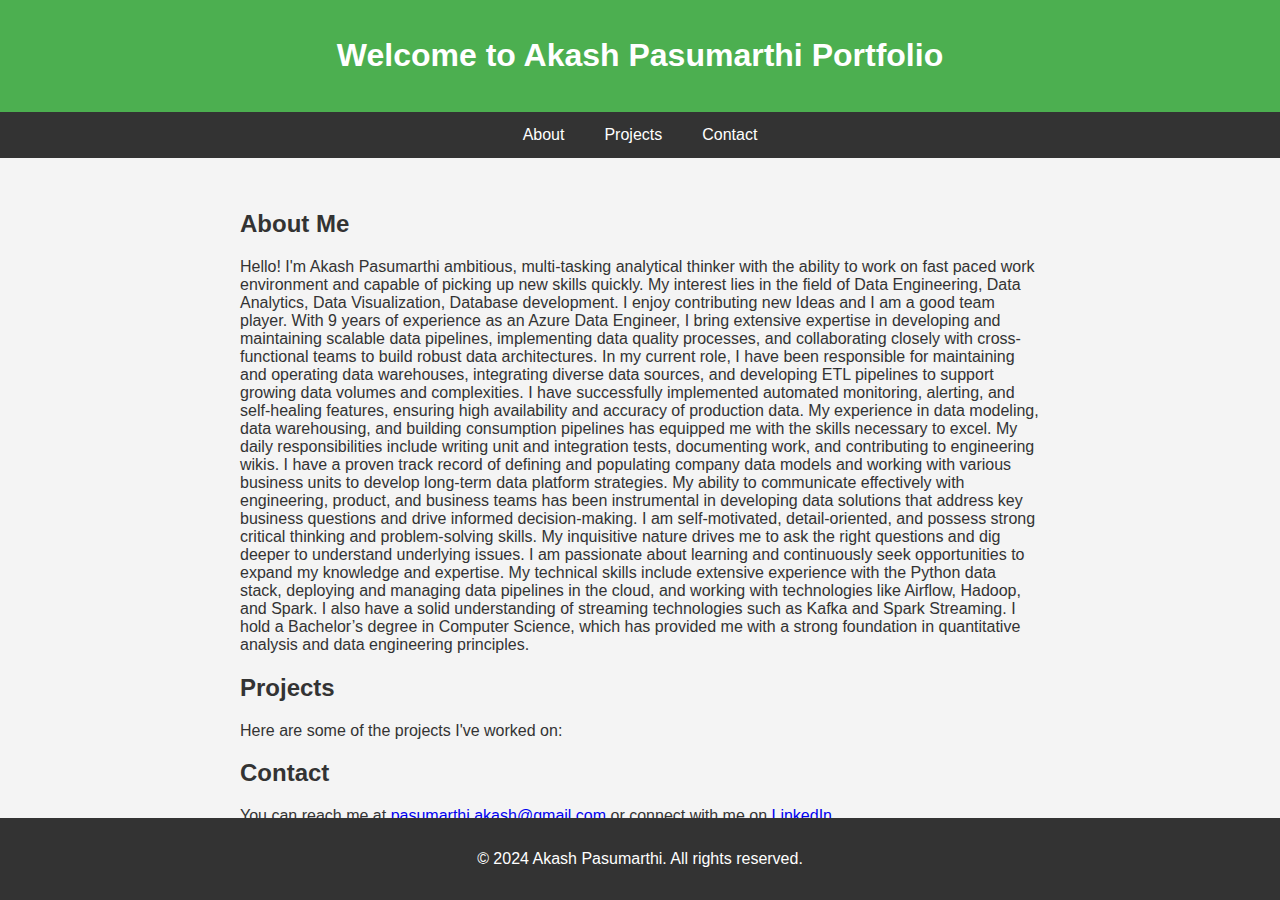
==== index.html @ af615426 "New Profile Page" ====
<!DOCTYPE html>
<html lang="en">
<head>
    <meta charset="UTF-8">
    <meta name="viewport" content="width=device-width, initial-scale=1.0">
    <title>Nag Pritam's Portfolio</title>
    <style>
        body {
            font-family: Arial, sans-serif;
            margin: 0;
            padding: 0;
            background-color: #f4f4f4;
            color: #333;
        }
        header {
            background-color: #4CAF50;
            color: white;
            padding: 1em 0;
            text-align: center;
        }
        nav {
            display: flex;
            justify-content: center;
            background-color: #333;
        }
        nav a {
            color: white;
            padding: 14px 20px;
            text-decoration: none;
            text-align: center;
        }
        nav a:hover {
            background-color: #575757;
        }
        .content {
            padding: 2em;
            max-width: 800px;
            margin: 0 auto;
        }
        footer {
            background-color: #333;
            color: white;
            text-align: center;
            padding: 1em 0;
            position: fixed;
            bottom: 0;
            width: 100%;
        }
    </style>
</head>
<body>
    <header>
        <h1>Welcome to Akash Pasumarthi Portfolio</h1>
    </header>
    <nav>
        <a href="#about">About</a>
        <a href="#projects">Projects</a>
        <a href="#contact">Contact</a>
    </nav>
    <div class="content">
        <section id="about">
            <h2>About Me</h2>
            <p>Hello! I'm Akash Pasumarthi ambitious, multi-tasking analytical thinker with the ability to work on fast paced work environment and capable of picking up new skills quickly. My interest lies in the field of Data Engineering, Data Analytics, Data Visualization, Database development. I enjoy contributing new Ideas and I am a good team player.
            With 9 years of experience as an Azure Data Engineer, I bring extensive expertise in developing and maintaining scalable data pipelines, implementing data quality processes, and collaborating closely with cross-functional teams to build robust data architectures.
            In my current role, I have been responsible for maintaining and operating data warehouses, integrating diverse data sources, and developing ETL pipelines to support growing data volumes and complexities. I have successfully implemented automated monitoring, alerting, and self-healing features, ensuring high availability and accuracy of production data. My experience in data modeling, data warehousing, and building consumption pipelines has equipped me with the skills necessary to excel. 
            My daily responsibilities include writing unit and integration tests, documenting work, and contributing to engineering wikis. I have a proven track record of defining and populating company data models and working with various business units to develop long-term data platform strategies. My ability to communicate effectively with engineering, product, and business teams has been instrumental in developing data solutions that address key business questions and drive informed decision-making.
            I am self-motivated, detail-oriented, and possess strong critical thinking and problem-solving skills. My inquisitive nature drives me to ask the right questions and dig deeper to understand underlying issues. I am passionate about learning and continuously seek opportunities to expand my knowledge and expertise.
My technical skills include extensive experience with the Python data stack, deploying and managing data pipelines in the cloud, and working with technologies like Airflow, Hadoop, and Spark. I also have a solid understanding of streaming technologies such as Kafka and Spark Streaming. I hold a Bachelor’s degree in Computer Science, which has provided me with a strong foundation in quantitative analysis and data engineering principles.

            </p>
        </section>
        <section id="projects">
            <h2>Projects</h2>
            <p>Here are some of the projects I've worked on:</p>
            <ul>
              
            </ul>
        </section>
        <section id="contact">
            <h2>Contact</h2>
            <p>You can reach me at <a href="mailto:pasumarthi.akash@gmail.com">pasumarthi.akash@gmail.com</a> or connect with me on <a href="https://www.linkedin.com/in/akash-pasumarthi/">LinkedIn</a>.</p>
        </section>
    </div>
    <footer>
        <p>&copy; 2024 Akash Pasumarthi. All rights reserved.</p>
    </footer>
</body>
</html>
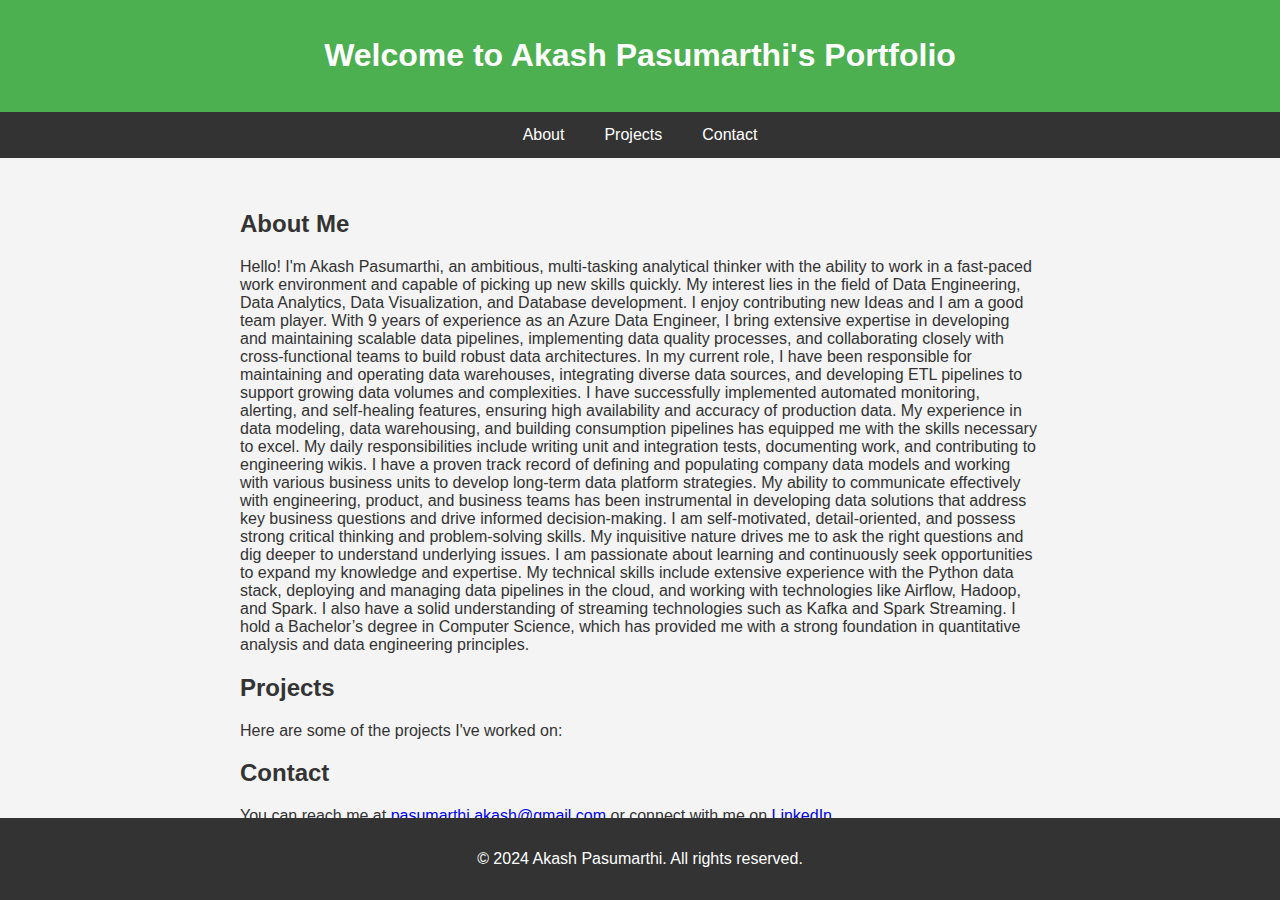
==== commit d87199be: "Updated script" ====
--- a/index.html
+++ b/index.html
@@ -3,7 +3,7 @@
 <head>
     <meta charset="UTF-8">
     <meta name="viewport" content="width=device-width, initial-scale=1.0">
-    <title>Nag Pritam's Portfolio</title>
+    <title>Akash Pasumarthi's Portfolio</title>
     <style>
         body {
             font-family: Arial, sans-serif;
@@ -50,7 +50,7 @@
 </head>
 <body>
     <header>
-        <h1>Welcome to Akash Pasumarthi Portfolio</h1>
+        <h1>Welcome to Akash Pasumarthi's Portfolio</h1>
     </header>
     <nav>
         <a href="#about">About</a>
@@ -60,20 +60,19 @@
     <div class="content">
         <section id="about">
             <h2>About Me</h2>
-            <p>Hello! I'm Akash Pasumarthi ambitious, multi-tasking analytical thinker with the ability to work on fast paced work environment and capable of picking up new skills quickly. My interest lies in the field of Data Engineering, Data Analytics, Data Visualization, Database development. I enjoy contributing new Ideas and I am a good team player.
+            <p>Hello! I'm Akash Pasumarthi, an ambitious, multi-tasking analytical thinker with the ability to work in a fast-paced work environment and capable of picking up new skills quickly. My interest lies in the field of Data Engineering, Data Analytics, Data Visualization, and Database development. I enjoy contributing new Ideas and I am a good team player.
             With 9 years of experience as an Azure Data Engineer, I bring extensive expertise in developing and maintaining scalable data pipelines, implementing data quality processes, and collaborating closely with cross-functional teams to build robust data architectures.
             In my current role, I have been responsible for maintaining and operating data warehouses, integrating diverse data sources, and developing ETL pipelines to support growing data volumes and complexities. I have successfully implemented automated monitoring, alerting, and self-healing features, ensuring high availability and accuracy of production data. My experience in data modeling, data warehousing, and building consumption pipelines has equipped me with the skills necessary to excel. 
             My daily responsibilities include writing unit and integration tests, documenting work, and contributing to engineering wikis. I have a proven track record of defining and populating company data models and working with various business units to develop long-term data platform strategies. My ability to communicate effectively with engineering, product, and business teams has been instrumental in developing data solutions that address key business questions and drive informed decision-making.
             I am self-motivated, detail-oriented, and possess strong critical thinking and problem-solving skills. My inquisitive nature drives me to ask the right questions and dig deeper to understand underlying issues. I am passionate about learning and continuously seek opportunities to expand my knowledge and expertise.
-My technical skills include extensive experience with the Python data stack, deploying and managing data pipelines in the cloud, and working with technologies like Airflow, Hadoop, and Spark. I also have a solid understanding of streaming technologies such as Kafka and Spark Streaming. I hold a Bachelor’s degree in Computer Science, which has provided me with a strong foundation in quantitative analysis and data engineering principles.
-
+            My technical skills include extensive experience with the Python data stack, deploying and managing data pipelines in the cloud, and working with technologies like Airflow, Hadoop, and Spark. I also have a solid understanding of streaming technologies such as Kafka and Spark Streaming. I hold a Bachelor’s degree in Computer Science, which has provided me with a strong foundation in quantitative analysis and data engineering principles.
             </p>
         </section>
         <section id="projects">
             <h2>Projects</h2>
             <p>Here are some of the projects I've worked on:</p>
             <ul>
-              
+                <!-- Add your projects here -->
             </ul>
         </section>
         <section id="contact">
